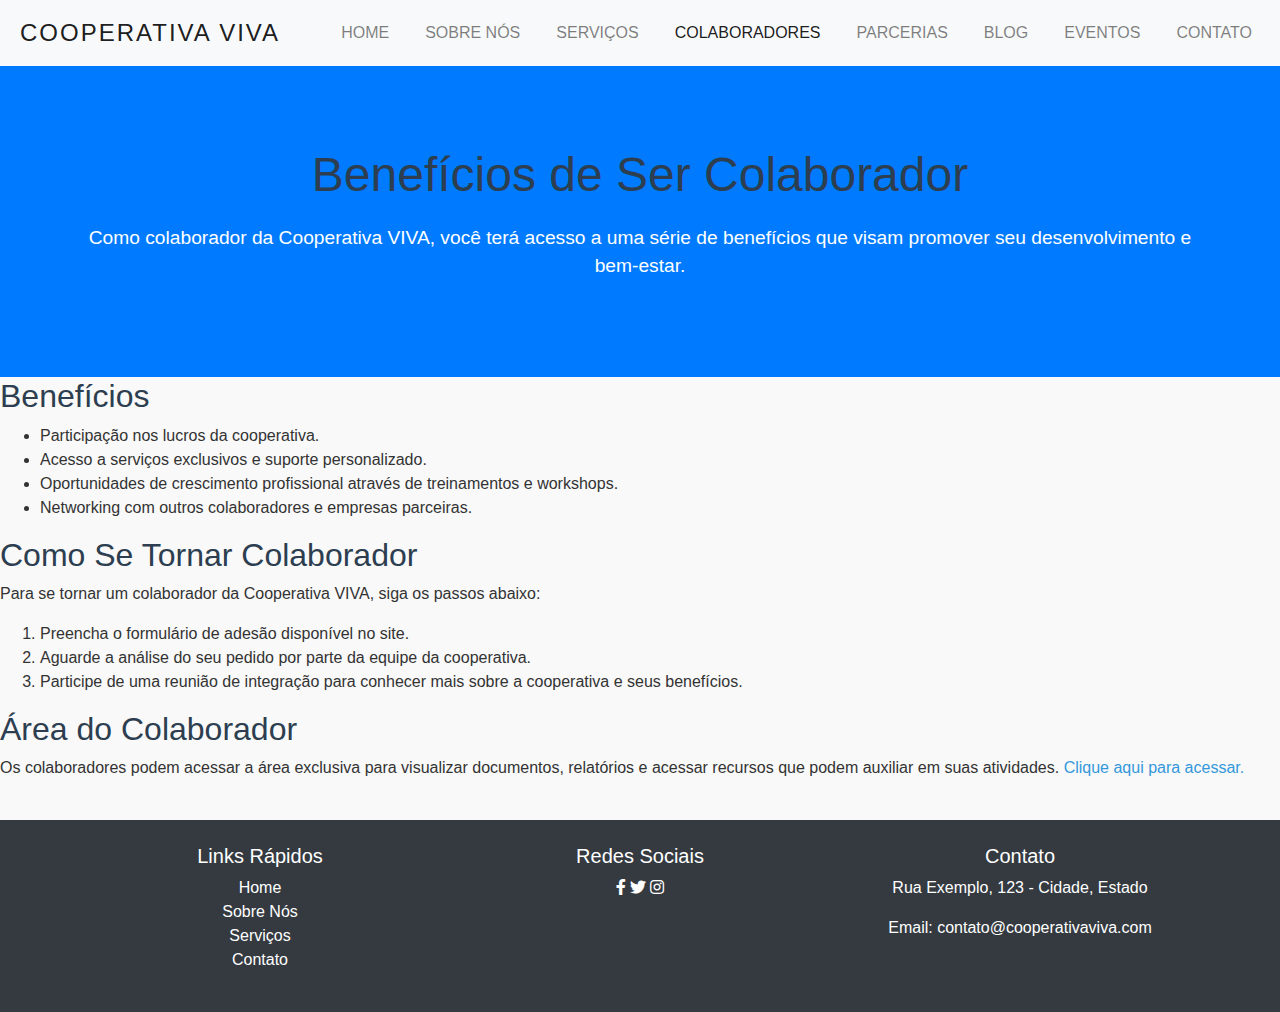
==== colaboradores.html @ 5bcdade7 "first commit" ====
<!DOCTYPE html>
<html lang="pt-BR">

<head>
    <meta charset="UTF-8">
    <meta name="viewport" content="width=device-width, initial-scale=1.0">
    <meta http-equiv="X-UA-Compatible" content="IE=edge">
    <title>Cooperativa VIVA - Colaboradores</title>
    <!-- Bootstrap CSS -->
    <link href="https://stackpath.bootstrapcdn.com/bootstrap/4.5.2/css/bootstrap.min.css" rel="stylesheet">
    <!-- Font Awesome (for icons) -->
    <link href="https://cdnjs.cloudflare.com/ajax/libs/font-awesome/5.15.3/css/all.min.css" rel="stylesheet">
    <!-- Custom CSS -->
    <link rel="stylesheet" href="styles.css">
</head>

<body>

    <!-- Navbar -->
    <nav class="navbar navbar-expand-lg navbar-light bg-light sticky-top">
        <a class="navbar-brand" href="index.html">Cooperativa VIVA</a>
        <button class="navbar-toggler" type="button" data-toggle="collapse" data-target="#navbarNav" aria-controls="navbarNav" aria-expanded="false" aria-label="Toggle navigation">
            <span class="navbar-toggler-icon"></span>
        </button>
        <div class="collapse navbar-collapse" id="navbarNav">
            <ul class="navbar-nav ml-auto">
                <li class="nav-item"><a class="nav-link" href="index.html">Home</a></li>
                <li class="nav-item"><a class="nav-link" href="sobre.html">Sobre Nós</a></li>
                <li class="nav-item"><a class="nav-link" href="servicos.html">Serviços</a></li>
                <li class="nav-item active"><a class="nav-link" href="colaboradores.html">Colaboradores</a></li>
                <li class="nav-item"><a class="nav-link" href="parcerias.html">Parcerias</a></li>
                <li class="nav-item"><a class="nav-link" href="blog.html">Blog</a></li>
                <li class="nav-item"><a class="nav-link" href="eventos.html">Eventos</a></li>
                <li class="nav-item"><a class="nav-link" href="contato.html">Contato</a></li>
        </div>
    </nav>


    <!-- Hero Section -->
    <header class="hero bg-primary text-white text-center">
        <div class="container">
            <h1 class="display-4">Benefícios de Ser Colaborador</h1>
            <p class="lead">Como colaborador da Cooperativa VIVA, você terá acesso a uma série de benefícios que visam promover seu
                desenvolvimento e bem-estar.</p>
        </div>
    </header>

    <main id="colaboradores">
        <h2>Benefícios</h2>
        <ul>
            <li>Participação nos lucros da cooperativa.</li>
            <li>Acesso a serviços exclusivos e suporte personalizado.</li>
            <li>Oportunidades de crescimento profissional através de treinamentos e workshops.</li>
            <li>Networking com outros colaboradores e empresas parceiras.</li>
        </ul>

        <h2>Como Se Tornar Colaborador</h2>
        <p>Para se tornar um colaborador da Cooperativa VIVA, siga os passos abaixo:</p>
        <ol>
            <li>Preencha o formulário de adesão disponível no site.</li>
            <li>Aguarde a análise do seu pedido por parte da equipe da cooperativa.</li>
            <li>Participe de uma reunião de integração para conhecer mais sobre a cooperativa e seus benefícios.</li>
        </ol>

        <h2>Área do Colaborador</h2>
        <p>Os colaboradores podem acessar a área exclusiva para visualizar documentos, relatórios e acessar recursos que
            podem auxiliar em suas atividades. <a href="#">Clique aqui para acessar.</a></p>
    </main>

    <!-- Footer -->
    <footer class="bg-dark text-white py-4">
        <div class="container text-center">
            <div class="row">
                <div class="col-md-4">
                    <h5>Links Rápidos</h5>
                    <ul class="list-unstyled">
                        <li><a href="index.html" class="text-white">Home</a></li>
                        <li><a href="sobre.html" class="text-white">Sobre Nós</a></li>
                        <li><a href="servicos.html" class="text-white">Serviços</a></li>
                        <li><a href="contato.html" class="text-white">Contato</a></li>
                    </ul>
                </div>
                <div class="col-md-4">
                    <h5>Redes Sociais</h5>
                    <a href="#" class="text-white"><i class="fab fa-facebook-f"></i></a>
                    <a href="#" class="text-white"><i class="fab fa-twitter"></i></a>
                    <a href="#" class="text-white"><i class="fab fa-instagram"></i></a>
                </div>
                <div class="col-md-4">
                    <h5>Contato</h5>
                    <p>Rua Exemplo, 123 - Cidade, Estado</p>
                    <p>Email: contato@cooperativaviva.com</p>
                </div>
            </div>
        </div>
    </footer>

    <!-- Bootstrap JS and dependencies -->
    <script src="https://code.jquery.com/jquery-3.5.1.slim.min.js"></script>
    <script src="https://cdn.jsdelivr.net/npm/@popperjs/core@2.5.2/dist/umd/popper.min.js"></script>
    <script src="https://stackpath.bootstrapcdn.com/bootstrap/4.5.2/js/bootstrap.min.js"></script>

</body>

</html>
---- styles.css ----
/* Estilos Gerais */
body {
    font-family: 'Lato', sans-serif;
    background-color: #f9f9f9;
    color: #333;
    margin: 0;
    padding: 0;
}

h1, h2, h3 {
    font-family: 'Raleway', sans-serif;
    color: #2c3e50;
}

a {
    color: #3498db;
    text-decoration: none;
}

a:hover {
    color: #2980b9;
}

/* Navbar (Cabeçalho) */
.navbar {
    background-color: #3498db;
    padding: 10px 20px;
}

.navbar-brand {
    color: #fff;
    font-size: 1.5rem;
    text-transform: uppercase;
    letter-spacing: 2px;
}

.navbar-nav {
    list-style: none;
    padding: 0;
    margin: 0;
    display: flex;
    justify-content: flex-end;
}

.navbar-nav li {
    margin-left: 20px;
}

.navbar-nav a {
    color: #fff;
    text-transform: uppercase;
}

.navbar-nav a.active {
    font-weight: bold;
}

.navbar-nav a:hover {
    color: #ecf0f1;
}

/* Hero Section (usada para banners em index.html e servicos.html) */
.hero {
    background-color: #2ecc71;
    color: #fff;
    padding: 80px 20px;
    text-align: center;
}

.hero h1 {
    font-size: 3rem;
    margin-bottom: 20px;
}

.hero p {
    font-size: 1.2rem;
}

@media (max-width: 768px) {
    .hero h1 {
        font-size: 2rem;
    }

    .hero p {
        font-size: 1rem;
    }
}

/* Estilos da Home (index.html) */
.feature {
    background-color: #ecf0f1;
    padding: 20px;
    border-radius: 8px;
    text-align: center;
    margin-bottom: 30px;
}

.feature h3 {
    font-size: 1.4rem;
    margin-bottom: 10px;
    color: #2c3e50;
}

.feature p {
    color: #7f8c8d;
}

.fas {
    color: #28a745;
}

#testemunhos {
    padding: 50px 20px;
    background-color: #fff;
}

.testemunho {
    text-align: center;
    margin-bottom: 30px;
}

.testemunho h3 {
    color: #2980b9;
}

.testemunho p {
    font-style: italic;
    color: #7f8c8d;
}

/* Estilos da Página Sobre (sobre.html) */
.sobre-container {
    padding: 40px 20px;
    max-width: 1100px;
    margin: 0 auto;
}

.sobre-header {
    text-align: center;
    margin-bottom: 40px;
}

.sobre-header h1 {
    font-size: 2.5rem;
    color: #2ecc71;
}

.sobre-text {
    text-align: left;
    line-height: 1.6;
    color: #7f8c8d;
    font-size: 1.1rem;
}

.sobre-text p {
    margin-bottom: 20px;
}

.sobre-values {
    display: flex;
    justify-content: space-between;
    flex-wrap: wrap;
    margin-top: 40px;
}

.value-item {
    background-color: #ecf0f1;
    padding: 20px;
    border-radius: 8px;
    text-align: center;
    flex: 1 1 30%;
    margin-bottom: 20px;
    box-shadow: 0 2px 10px rgba(0, 0, 0, 0.1);
}

.value-item h3 {
    font-size: 1.4rem;
    color: #2980b9;
    margin-bottom: 15px;
}

.value-item p {
    color: #7f8c8d;
    font-size: 1rem;
}

@media (max-width: 768px) {
    .value-item {
        flex: 1 1 100%;
    }
}

/* Estilos da Página de Serviços (servicos.html) */
#servicos {
    padding: 40px 20px;
    background-color: #fff;
}

#servicos h2 {
    text-align: center;
    margin-bottom: 40px;
    font-size: 2rem;
    color: #2980b9;
}

.servicos-grid {
    display: flex;
    flex-wrap: wrap;
    justify-content: center;
    gap: 20px;
}

.servico {
    background-color: #ecf0f1;
    padding: 20px;
    border-radius: 8px;
    text-align: center;
    width: 300px;
    box-shadow: 0 2px 10px rgba(0, 0, 0, 0.1);
    transition: transform 0.3s, box-shadow 0.3s;
}

.servico h3 {
    font-size: 1.4rem;
    margin-bottom: 10px;
    color: #2c3e50;
}

.servico p {
    font-size: 1rem;
    color: #7f8c8d;
}

.servico:hover {
    transform: translateY(-5px);
    box-shadow: 0 4px 15px rgba(0, 0, 0, 0.15);
}

@media (max-width: 768px) {
    .servico {
        width: 100%;
    }
}

/* Footer */
footer {
    background-color: #2c3e50;
    color: #fff;
    text-align: center;
    padding: 20px 0;
    margin-top: 40px;
}

footer a {
    color: #fff;
}

footer a:hover {
    color: #3498db;
}

/* Formulário de Contato */
#contato {
    padding: 40px 20px;
}

#contato h2 {
    text-align: center;
    margin-bottom: 20px;
}

form {
    max-width: 600px;
    margin: 0 auto;
    display: flex;
    flex-direction: column;
}

form label {
    margin-bottom: 5px;
}

form input, form textarea {
    padding: 10px;
    margin-bottom: 15px;
    border: 1px solid #ccc;
    border-radius: 5px;
}

form button {
    padding: 10px;
    background-color: #3498db;
    color: white;
    border: none;
    border-radius: 5px;
    cursor: pointer;
}

form button:hover {
    background-color: #2980b9;
}
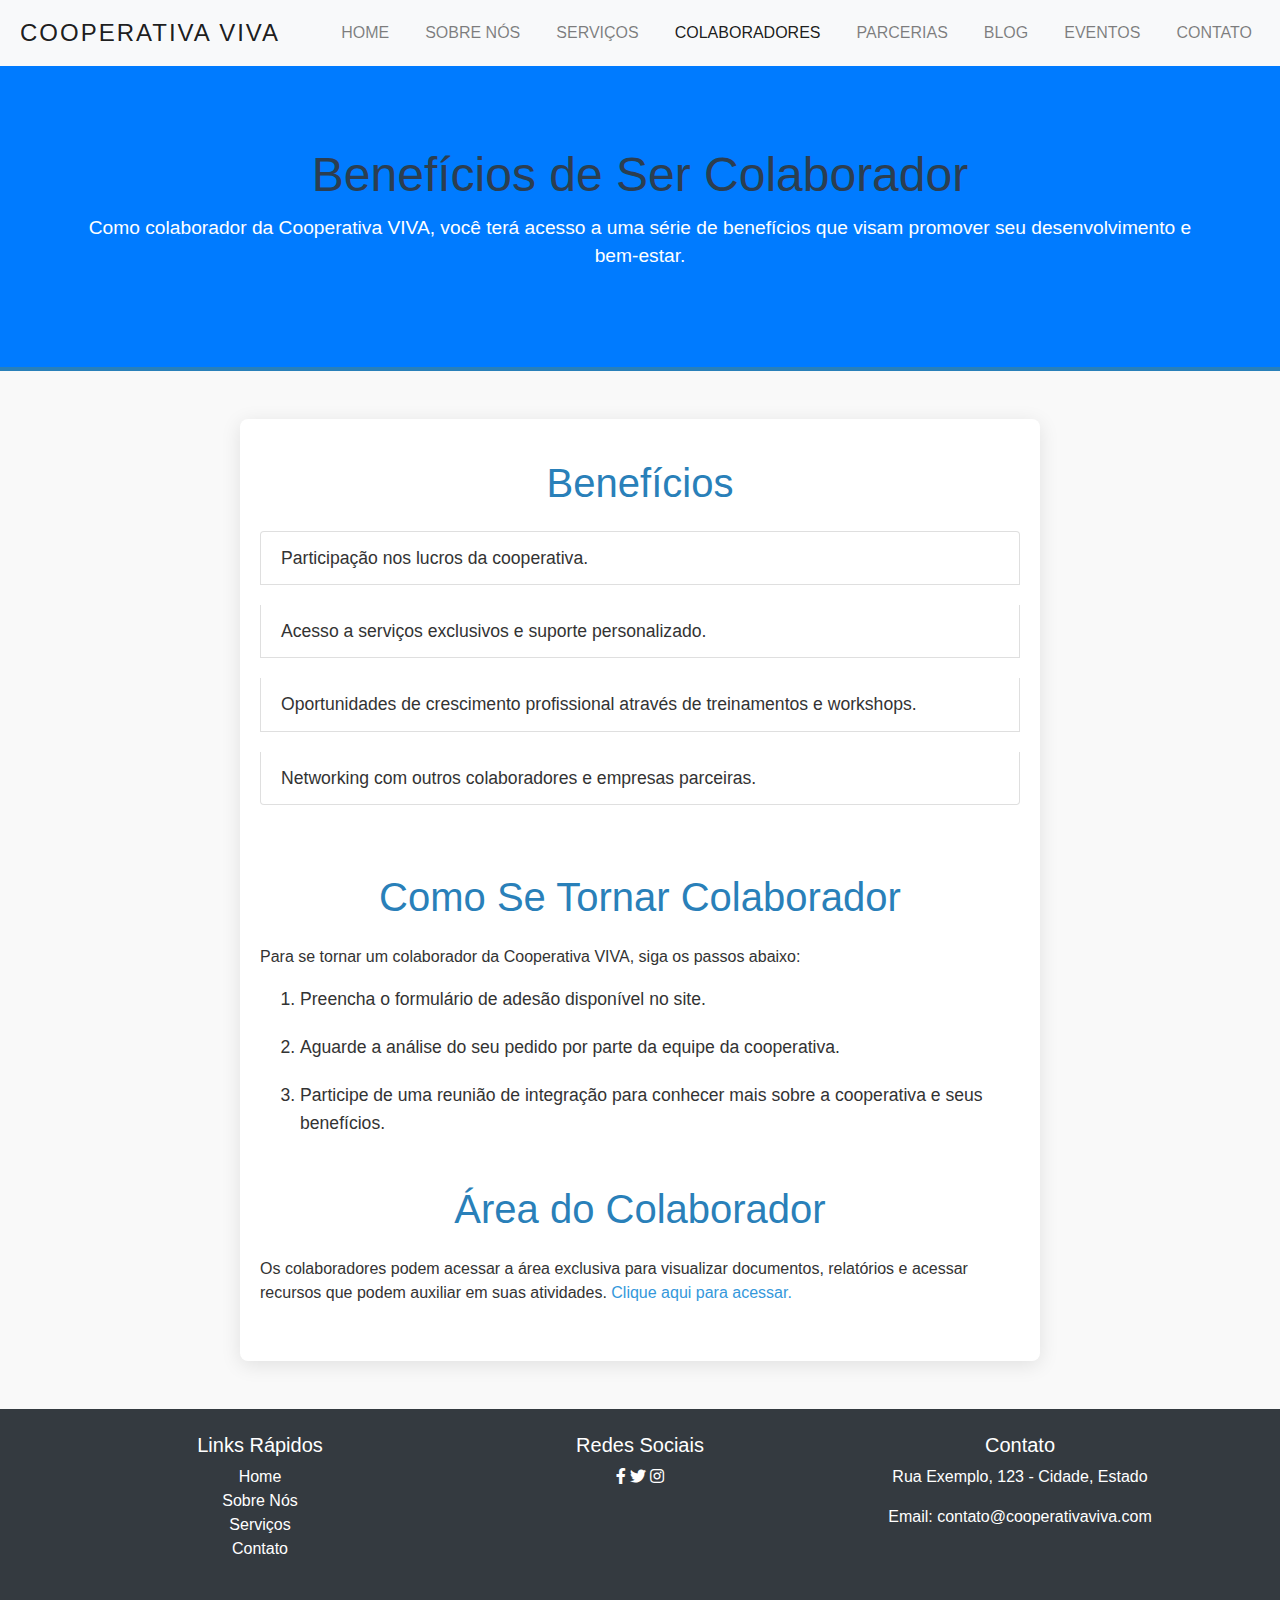
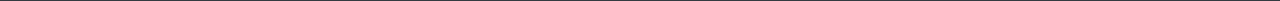
==== commit d35cbbd0: "adicionando estilo a algumas páginas do site" ====
--- a/colaboradores.html
+++ b/colaboradores.html
@@ -6,11 +6,11 @@
     <meta name="viewport" content="width=device-width, initial-scale=1.0">
     <meta http-equiv="X-UA-Compatible" content="IE=edge">
     <title>Cooperativa VIVA - Colaboradores</title>
-    <!-- Bootstrap CSS -->
+  
     <link href="https://stackpath.bootstrapcdn.com/bootstrap/4.5.2/css/bootstrap.min.css" rel="stylesheet">
-    <!-- Font Awesome (for icons) -->
+   
     <link href="https://cdnjs.cloudflare.com/ajax/libs/font-awesome/5.15.3/css/all.min.css" rel="stylesheet">
-    <!-- Custom CSS -->
+ 
     <link rel="stylesheet" href="styles.css">
 </head>
 
@@ -32,39 +32,37 @@
                 <li class="nav-item"><a class="nav-link" href="blog.html">Blog</a></li>
                 <li class="nav-item"><a class="nav-link" href="eventos.html">Eventos</a></li>
                 <li class="nav-item"><a class="nav-link" href="contato.html">Contato</a></li>
+            </ul>
         </div>
     </nav>
-
 
     <!-- Hero Section -->
     <header class="hero bg-primary text-white text-center">
         <div class="container">
             <h1 class="display-4">Benefícios de Ser Colaborador</h1>
-            <p class="lead">Como colaborador da Cooperativa VIVA, você terá acesso a uma série de benefícios que visam promover seu
-                desenvolvimento e bem-estar.</p>
+            <p class="lead">Como colaborador da Cooperativa VIVA, você terá acesso a uma série de benefícios que visam promover seu desenvolvimento e bem-estar.</p>
         </div>
     </header>
 
-    <main id="colaboradores">
-        <h2>Benefícios</h2>
-        <ul>
-            <li>Participação nos lucros da cooperativa.</li>
-            <li>Acesso a serviços exclusivos e suporte personalizado.</li>
-            <li>Oportunidades de crescimento profissional através de treinamentos e workshops.</li>
-            <li>Networking com outros colaboradores e empresas parceiras.</li>
+    <main id="colaboradores" class="container my-5">
+        <h2 class="text-center mb-4">Benefícios</h2>
+        <ul class="list-group mb-5">
+            <li class="list-group-item">Participação nos lucros da cooperativa.</li>
+            <li class="list-group-item">Acesso a serviços exclusivos e suporte personalizado.</li>
+            <li class="list-group-item">Oportunidades de crescimento profissional através de treinamentos e workshops.</li>
+            <li class="list-group-item">Networking com outros colaboradores e empresas parceiras.</li>
         </ul>
 
-        <h2>Como Se Tornar Colaborador</h2>
+        <h2 class="text-center mb-4">Como Se Tornar Colaborador</h2>
         <p>Para se tornar um colaborador da Cooperativa VIVA, siga os passos abaixo:</p>
-        <ol>
+        <ol class="mb-5">
             <li>Preencha o formulário de adesão disponível no site.</li>
             <li>Aguarde a análise do seu pedido por parte da equipe da cooperativa.</li>
             <li>Participe de uma reunião de integração para conhecer mais sobre a cooperativa e seus benefícios.</li>
         </ol>
 
-        <h2>Área do Colaborador</h2>
-        <p>Os colaboradores podem acessar a área exclusiva para visualizar documentos, relatórios e acessar recursos que
-            podem auxiliar em suas atividades. <a href="#">Clique aqui para acessar.</a></p>
+        <h2 class="text-center mb-4">Área do Colaborador</h2>
+        <p>Os colaboradores podem acessar a área exclusiva para visualizar documentos, relatórios e acessar recursos que podem auxiliar em suas atividades. <a href="#">Clique aqui para acessar.</a></p>
     </main>
 
     <!-- Footer -->
@@ -95,11 +93,10 @@
         </div>
     </footer>
 
-    <!-- Bootstrap JS and dependencies -->
     <script src="https://code.jquery.com/jquery-3.5.1.slim.min.js"></script>
     <script src="https://cdn.jsdelivr.net/npm/@popperjs/core@2.5.2/dist/umd/popper.min.js"></script>
     <script src="https://stackpath.bootstrapcdn.com/bootstrap/4.5.2/js/bootstrap.min.js"></script>
 
 </body>
 
-</html>+</html>
--- a/styles.css
+++ b/styles.css
@@ -8,8 +8,9 @@
 }
 
 h1, h2, h3 {
-    font-family: 'Raleway', sans-serif;
+    font-family: 'Montserrat', sans-serif;
     color: #2c3e50;
+    margin-bottom: 20px;
 }
 
 a {
@@ -21,7 +22,6 @@
     color: #2980b9;
 }
 
-/* Navbar (Cabeçalho) */
 .navbar {
     background-color: #3498db;
     padding: 10px 20px;
@@ -59,243 +59,242 @@
     color: #ecf0f1;
 }
 
-/* Hero Section (usada para banners em index.html e servicos.html) */
 .hero {
     background-color: #2ecc71;
     color: #fff;
     padding: 80px 20px;
     text-align: center;
+    border-bottom: 4px solid #2980b9;
 }
 
 .hero h1 {
     font-size: 3rem;
-    margin-bottom: 20px;
+    margin-bottom: 10px;
 }
 
 .hero p {
     font-size: 1.2rem;
 }
 
-@media (max-width: 768px) {
-    .hero h1 {
-        font-size: 2rem;
-    }
-
-    .hero p {
-        font-size: 1rem;
-    }
-}
-
-/* Estilos da Home (index.html) */
-.feature {
+#colaboradores {
+    padding: 40px 20px;
+    background-color: #fff;
+    border-radius: 8px;
+    box-shadow: 0 4px 20px rgba(0, 0, 0, 0.1);
+    margin: 20px auto;
+    max-width: 800px;
+}
+
+#colaboradores h2 {
+    text-align: center;
+    margin-bottom: 30px;
+    font-size: 2.5rem;
+    color: #2980b9;
+}
+
+#colaboradores ul {
+    list-style: none;
+    padding: 0;
+}
+
+#colaboradores li {
+    margin-bottom: 20px;
+    font-size: 1.1rem;
+    line-height: 1.6;
+}
+
+.benefit-card {
+    background-color: #ecf0f1;
+    border-radius: 10px;
+    padding: 20px;
+    margin-bottom: 20px;
+    box-shadow: 0 2px 10px rgba(0, 0, 0, 0.1);
+    transition: transform 0.3s, box-shadow 0.3s;
+}
+
+.benefit-card:hover {
+    transform: translateY(-5px);
+    box-shadow: 0 4px 15px rgba(0, 0, 0, 0.2);
+}
+
+#parcerias {
+    padding: 40px 20px;
+    background-color: #fff;
+}
+
+#parcerias h3 {
+    text-align: center;
+    margin-bottom: 40px;
+    font-size: 2.5rem;
+    color: #2980b9;
+}
+
+.parceria-list {
+    display: flex;
+    flex-direction: column;
+    align-items: center;
+    gap: 30px;
+}
+
+.parceria-item {
+    background-color: #ecf0f1;
+    padding: 30px;
+    border-radius: 10px;
+    width: 100%;
+    max-width: 600px;
+    box-shadow: 0 4px 20px rgba(0, 0, 0, 0.1);
+    transition: transform 0.3s, box-shadow 0.3s;
+}
+
+.parceria-item:hover {
+    transform: translateY(-5px);
+    box-shadow: 0 6px 30px rgba(0, 0, 0, 0.15);
+}
+
+.parceria-item h4 {
+    color: #2c3e50;
+    font-size: 1.75rem;
+    margin-bottom: 15px;
+}
+
+.parceria-item p {
+    color: #7f8c8d;
+    font-size: 1.1rem;
+    line-height: 1.6; 
+    margin: 0;
+}
+
+#eventos {
+    padding: 40px 20px;
+    background-color: #fff;
+}
+
+#eventos h3 {
+    text-align: center;
+    margin-bottom: 40px;
+    font-size: 2rem;
+    color: #2980b9;
+}
+
+.evento {
     background-color: #ecf0f1;
     padding: 20px;
     border-radius: 8px;
-    text-align: center;
-    margin-bottom: 30px;
-}
-
-.feature h3 {
-    font-size: 1.4rem;
+    margin-bottom: 20px;
+    box-shadow: 0 2px 10px rgba(0, 0, 0, 0.1);
+    transition: transform 0.3s, box-shadow 0.3s;
+}
+
+.evento:hover {
+    transform: translateY(-5px);
+    box-shadow: 0 4px 15px rgba(0, 0, 0, 0.15);
+}
+
+.evento h4 {
     margin-bottom: 10px;
     color: #2c3e50;
 }
 
-.feature p {
+.evento p {
+    margin-bottom: 10px;
     color: #7f8c8d;
 }
 
-.fas {
-    color: #28a745;
-}
-
-#testemunhos {
-    padding: 50px 20px;
+#blog {
+    padding: 40px 20px;
     background-color: #fff;
 }
 
-.testemunho {
-    text-align: center;
-    margin-bottom: 30px;
-}
-
-.testemunho h3 {
-    color: #2980b9;
-}
-
-.testemunho p {
-    font-style: italic;
-    color: #7f8c8d;
-}
-
-/* Estilos da Página Sobre (sobre.html) */
-.sobre-container {
-    padding: 40px 20px;
-    max-width: 1100px;
-    margin: 0 auto;
-}
-
-.sobre-header {
-    text-align: center;
-    margin-bottom: 40px;
-}
-
-.sobre-header h1 {
-    font-size: 2.5rem;
-    color: #2ecc71;
-}
-
-.sobre-text {
-    text-align: left;
-    line-height: 1.6;
-    color: #7f8c8d;
-    font-size: 1.1rem;
-}
-
-.sobre-text p {
-    margin-bottom: 20px;
-}
-
-.sobre-values {
-    display: flex;
-    justify-content: space-between;
-    flex-wrap: wrap;
-    margin-top: 40px;
-}
-
-.value-item {
+.blog-posts {
+    margin-top: 20px;
+}
+
+.post {
     background-color: #ecf0f1;
     padding: 20px;
     border-radius: 8px;
-    text-align: center;
-    flex: 1 1 30%;
-    margin-bottom: 20px;
-    box-shadow: 0 2px 10px rgba(0, 0, 0, 0.1);
-}
-
-.value-item h3 {
-    font-size: 1.4rem;
-    color: #2980b9;
-    margin-bottom: 15px;
-}
-
-.value-item p {
-    color: #7f8c8d;
-    font-size: 1rem;
-}
-
-@media (max-width: 768px) {
-    .value-item {
-        flex: 1 1 100%;
-    }
-}
-
-/* Estilos da Página de Serviços (servicos.html) */
-#servicos {
-    padding: 40px 20px;
-    background-color: #fff;
-}
-
-#servicos h2 {
-    text-align: center;
-    margin-bottom: 40px;
-    font-size: 2rem;
-    color: #2980b9;
-}
-
-.servicos-grid {
-    display: flex;
-    flex-wrap: wrap;
-    justify-content: center;
-    gap: 20px;
-}
-
-.servico {
-    background-color: #ecf0f1;
-    padding: 20px;
-    border-radius: 8px;
-    text-align: center;
-    width: 300px;
+    margin-bottom: 20px;
     box-shadow: 0 2px 10px rgba(0, 0, 0, 0.1);
     transition: transform 0.3s, box-shadow 0.3s;
 }
 
-.servico h3 {
-    font-size: 1.4rem;
-    margin-bottom: 10px;
-    color: #2c3e50;
-}
-
-.servico p {
-    font-size: 1rem;
-    color: #7f8c8d;
-}
-
-.servico:hover {
+.post:hover {
     transform: translateY(-5px);
     box-shadow: 0 4px 15px rgba(0, 0, 0, 0.15);
 }
 
-@media (max-width: 768px) {
-    .servico {
-        width: 100%;
-    }
-}
-
-/* Footer */
-footer {
-    background-color: #2c3e50;
-    color: #fff;
-    text-align: center;
-    padding: 20px 0;
+.post h4 {
+    color: #2c3e50;
+}
+
+.post p {
+    color: #7f8c8d;
+}
+
+form {
+    background-color: #f8f9fa;
+    border-radius: 8px;
+    padding: 30px;
+    box-shadow: 0 4px 20px rgba(0, 0, 0, 0.1);
     margin-top: 40px;
-}
-
-footer a {
-    color: #fff;
-}
-
-footer a:hover {
-    color: #3498db;
-}
-
-/* Formulário de Contato */
-#contato {
-    padding: 40px 20px;
-}
-
-#contato h2 {
-    text-align: center;
-    margin-bottom: 20px;
-}
-
-form {
-    max-width: 600px;
-    margin: 0 auto;
-    display: flex;
-    flex-direction: column;
 }
 
 form label {
     margin-bottom: 5px;
+    font-weight: bold;
 }
 
 form input, form textarea {
-    padding: 10px;
+    padding: 12px;
     margin-bottom: 15px;
     border: 1px solid #ccc;
     border-radius: 5px;
 }
 
 form button {
-    padding: 10px;
+    padding: 12px;
     background-color: #3498db;
     color: white;
     border: none;
     border-radius: 5px;
     cursor: pointer;
+    font-size: 1.1rem;
 }
 
 form button:hover {
     background-color: #2980b9;
 }
+
+footer {
+    background-color: #2c3e50;
+    color: #fff;
+    text-align: center;
+    padding: 20px 0;
+    margin-top: 40px;
+}
+
+footer a {
+    color: #fff;
+}
+
+footer a:hover {
+    color: #3498db;
+}
+
+@media (max-width: 768px) {
+    #parcerias h3 {
+        font-size: 2rem;
+    }
+
+    .parceria-item {
+        width: 90%;
+    }
+
+    #colaboradores h2 {
+        font-size: 2rem;
+    }
+
+    #colaboradores ul li {
+        font-size: 1rem;
+    }
+}
